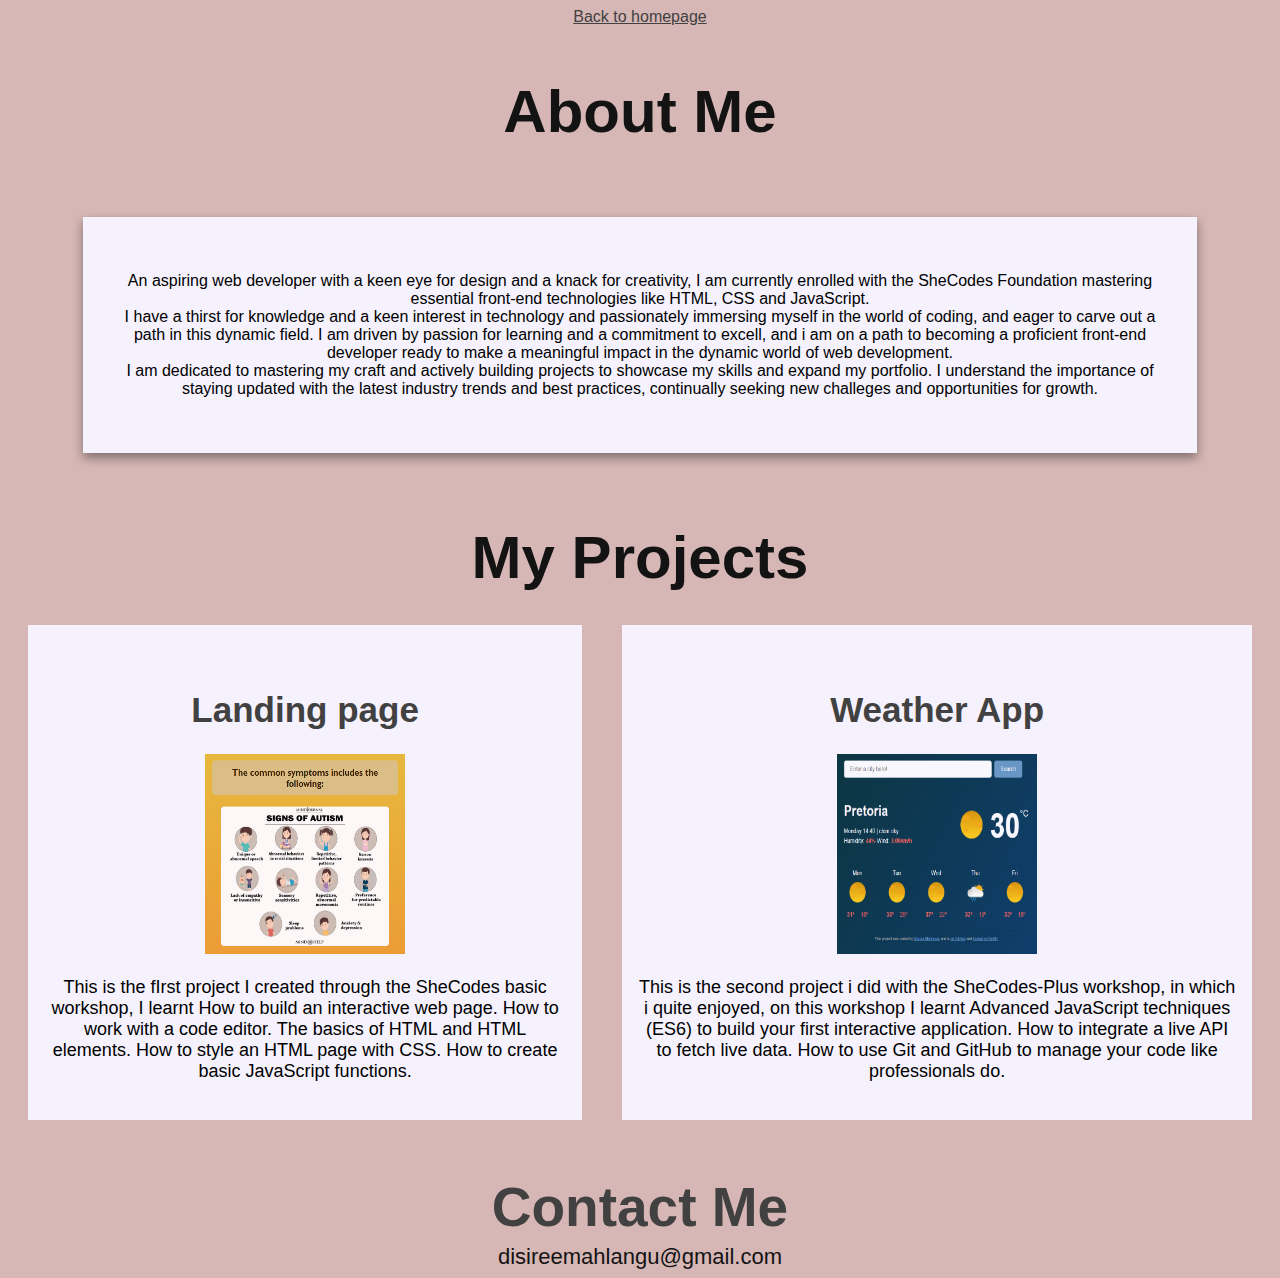
==== about.html @ 941da006 "Imported existing project" ====
<!DOCTYPE html>
<html lang="en">
  <head>
    <meta charset="UTF-8" />
    <meta name="viewport" content="width=device-width, initial-scale=1.0" />
    <title>Document</title>
    <link href="style.css" rel="stylesheet" />
  </head>
  <body>
    <a href="index.html" class="homepage-link">Back to homepage</a>
    <br />
    <h2>About Me</h2>
    <br />
    <p class="paragraph">
      An aspiring web developer with a keen eye for design and a knack for
      creativity, I am currently enrolled with the SheCodes Foundation mastering
      essential front-end technologies like HTML, CSS and JavaScript. <br />I
      have a thirst for knowledge and a keen interest in technology and
      passionately immersing myself in the world of coding, and eager to carve
      out a path in this dynamic field. I am driven by passion for learning and
      a commitment to excell, and i am on a path to becoming a proficient
      front-end developer ready to make a meaningful impact in the dynamic world
      of web development.
      <br />
      I am dedicated to mastering my craft and actively building projects to
      showcase my skills and expand my portfolio. I understand the importance of
      staying updated with the latest industry trends and best practices,
      continually seeking new challeges and opportunities for growth.
    </p>
    <br />
    <h2>My Projects</h2>
    <div class="row">
      <div class="project-paragraph">
        <h1>Landing page</h1>
        <img
          src="Landing-page1.PNG"
          class="img-fluid"
          width="200"
          height="200"
        />
        <p>
          This is the fIrst project I created through the SheCodes basic
          workshop, I learnt How to build an interactive web page. How to work
          with a code editor. The basics of HTML and HTML elements. How to style
          an HTML page with CSS. How to create basic JavaScript functions.
        </p>
      </div>
      <div class="project-paragraph">
        <h1>Weather App</h1>
        <img src="Weather-app.PNG" class="img-fluid" width="200" height="200" />
        <p>
          This is the second project i did with the SheCodes-Plus workshop, in
          which i quite enjoyed, on this workshop I learnt Advanced JavaScript
          techniques (ES6) to build your first interactive application. How to
          integrate a live API to fetch live data. How to use Git and GitHub to
          manage your code like professionals do.
        </p>
      </div>
    </div>
    <div id="contact">
      <h3>Contact Me</h3>
      <a href="disireemahlangu@gmail.com" class="email-link"
        >disireemahlangu@gmail.com</a
      >
    </div>
  </body>
</html>
---- style.css ----
:root {
  --primary-color: #131314;
  --secondary-color: #424141;
  --third-color: #f5f2fe;
  --box-shadow: 0 5px 10px rgba(0, 0, 0, 0.4);
}
body {
  font-family: Arial, Helvetica, sans-serif;
  background: #d6b7b5;
  text-align: center;
}
.navigation-bar {
  border-bottom: var(--secondary-color) solid;
  opacity: 90%;
}
.navbar-brand {
  color: var(--third-color);
  background-color: #d6b7b5;
  padding: 7px;
  border-radius: 9px;
}
.navbar-toggler {
  border: var(--secondary-color) solid;
}
.homepage {
  box-shadow: var(--box-shadow);
  margin: 50px 15px;
  padding: 30px 5px;
  background: var(--third-color);
}
h1 {
  font-size: 35px;
  color: var(--secondary-color);
}

h3 {
  font-size: 55px;
  margin-bottom: 5px;
  color: var(--secondary-color);
}

h2,
strong {
  color: var(--primary-color);
  font-weight: 40px;
  line-height: 35px;
}
h1 {
  margin-top: 45px;
}
h2 {
  font-size: 60px;
}
h4 {
  background-color: #d6b7b5;
  margin-top: 160px;
  font-size: 40px;
  color: var(--secondary-color);
  padding: 15px;
}
strong {
  font-size: 50px;
}

span {
  font-size: 18px;
  color: var(--secondary-color);
}
.navigation-links a {
  text-decoration: none;
  margin: 20px;
  padding: 20px 15px;
  border-radius: 5px;
  color: var(--third-color);
  line-height: 150px;
}
.about-link,
.contact-link {
  background: var(--secondary-color);
  box-shadow: var(--box-shadow);
}

.homepage-link {
  color: var(--secondary-color);
  display: block;
}

.paragraph {
  box-shadow: var(--box-shadow);
  background: var(--third-color);
  margin: 20px 75px;
  padding: 55px 35px;
}
.email-link {
  color: var(--primary-color);
  font-size: 22px;
  text-decoration: none;
}

.email-link:hover {
  text-decoration: underline;
}

.mb-3 {
  font-size: 25px;
}
.launch-link a {
  padding: 15px;
  border-radius: 5px;
  background: var(--secondary-color);
  color: var(--third-color);
  box-shadow: var(--box-shadow);
}
.row {
  display: flex;
  justify-content: space-evenly;
}
.project-paragraph {
  background: var(--third-color);
  padding: 20px 15px;
  font-size: 18px;
  margin-inline: 20px;
}
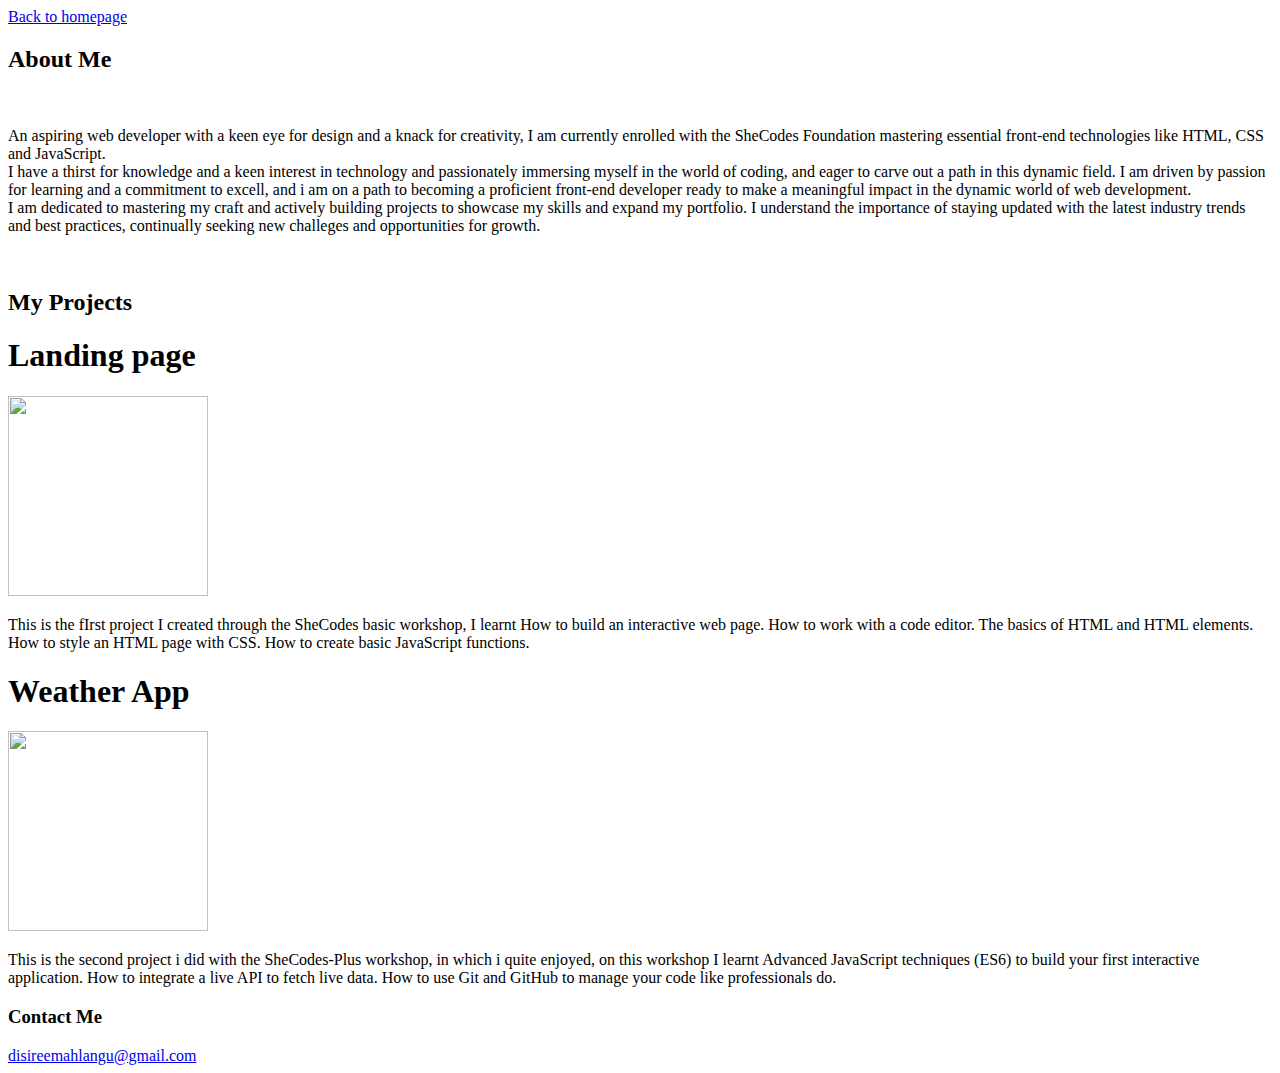
==== commit 117f79a9: "moved images and css into their designated folders and fixed the HTML" ====
--- a/about.html
+++ b/about.html
@@ -4,10 +4,10 @@
     <meta charset="UTF-8" />
     <meta name="viewport" content="width=device-width, initial-scale=1.0" />
     <title>Document</title>
-    <link href="style.css" rel="stylesheet" />
+    <link href="/css/style.css" rel="stylesheet" />
   </head>
   <body>
-    <a href="index.html" class="homepage-link">Back to homepage</a>
+    <a href="/index.html" class="homepage-link">Back to homepage</a>
     <br />
     <h2>About Me</h2>
     <br />
@@ -33,7 +33,7 @@
       <div class="project-paragraph">
         <h1>Landing page</h1>
         <img
-          src="Landing-page1.PNG"
+          src="/images/Landing-page1.PNG"
           class="img-fluid"
           width="200"
           height="200"
@@ -47,7 +47,7 @@
       </div>
       <div class="project-paragraph">
         <h1>Weather App</h1>
-        <img src="Weather-app.PNG" class="img-fluid" width="200" height="200" />
+        <img src="/images/Weather-app.PNG" class="img-fluid" width="200" height="200" />
         <p>
           This is the second project i did with the SheCodes-Plus workshop, in
           which i quite enjoyed, on this workshop I learnt Advanced JavaScript
@@ -59,7 +59,7 @@
     </div>
     <div id="contact">
       <h3>Contact Me</h3>
-      <a href="disireemahlangu@gmail.com" class="email-link"
+      <a href="/disireemahlangu@gmail.com" class="email-link"
         >disireemahlangu@gmail.com</a
       >
     </div>
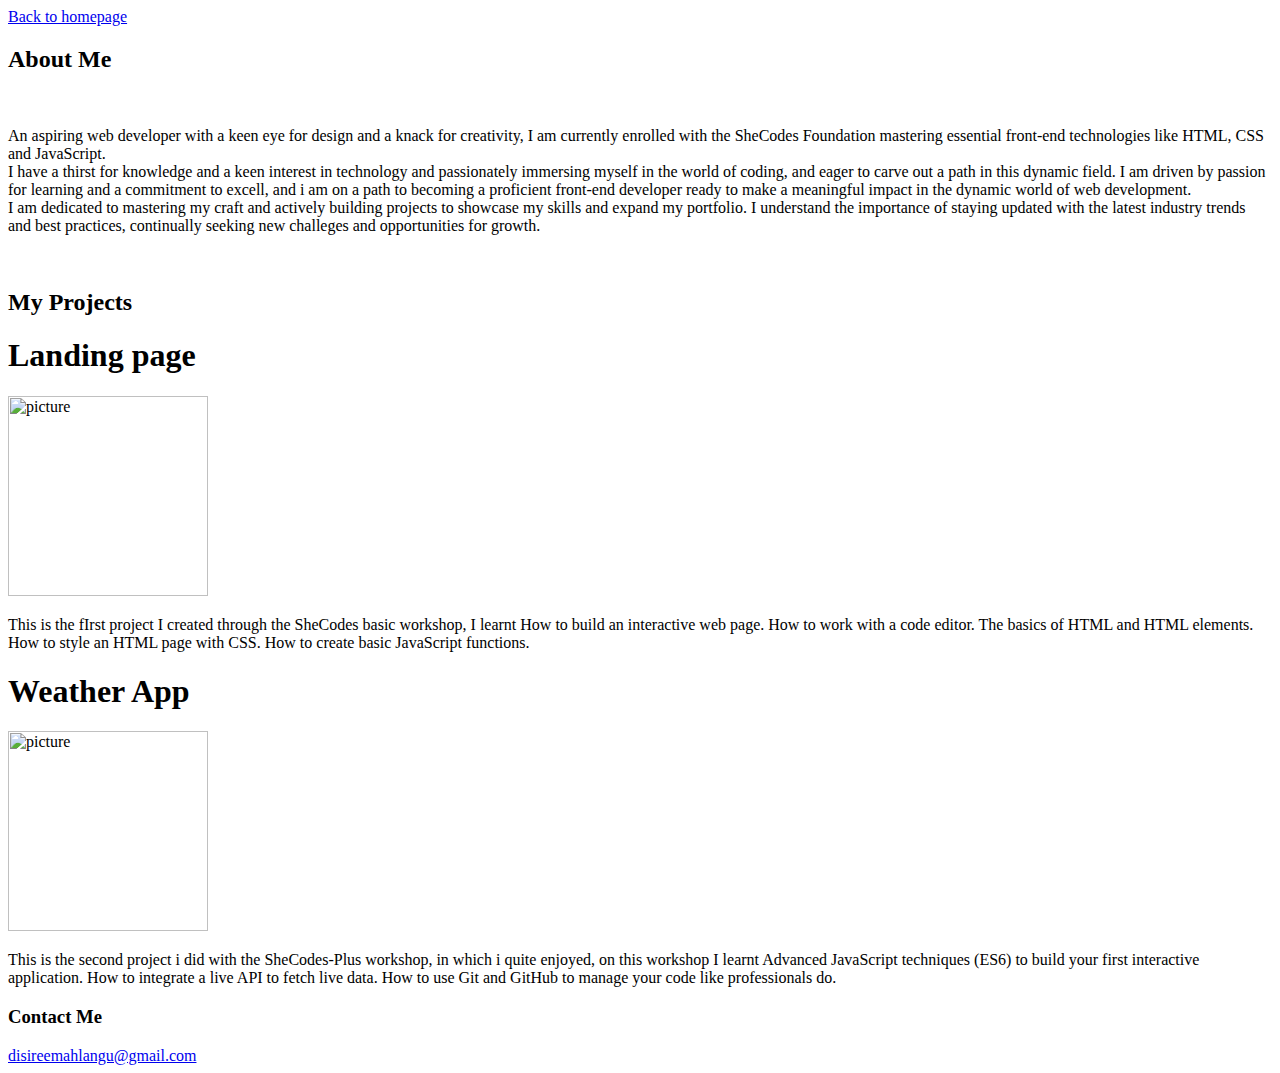
==== commit 517f2924: "Made the project SEO friendly" ====
--- a/about.html
+++ b/about.html
@@ -2,12 +2,13 @@
 <html lang="en">
   <head>
     <meta charset="UTF-8" />
+    <meta name="description" content="about disiree mahlangu" />
     <meta name="viewport" content="width=device-width, initial-scale=1.0" />
-    <title>Document</title>
+    <title>Week3 Advanced Tools Homework(profile)</title>
     <link href="/css/style.css" rel="stylesheet" />
   </head>
   <body>
-    <a href="/index.html" class="homepage-link">Back to homepage</a>
+    <a href="/index.html" class="homepage-link" title="Homepage">Back to homepage</a>
     <br />
     <h2>About Me</h2>
     <br />
@@ -37,6 +38,7 @@
           class="img-fluid"
           width="200"
           height="200"
+          title="picture"
         />
         <p>
           This is the fIrst project I created through the SheCodes basic
@@ -47,7 +49,7 @@
       </div>
       <div class="project-paragraph">
         <h1>Weather App</h1>
-        <img src="/images/Weather-app.PNG" class="img-fluid" width="200" height="200" />
+        <img src="/images/Weather-app.PNG" class="img-fluid" width="200" height="200" title="picture"/>
         <p>
           This is the second project i did with the SheCodes-Plus workshop, in
           which i quite enjoyed, on this workshop I learnt Advanced JavaScript
@@ -59,7 +61,7 @@
     </div>
     <div id="contact">
       <h3>Contact Me</h3>
-      <a href="/disireemahlangu@gmail.com" class="email-link"
+      <a href="/disireemahlangu@gmail.com" class="email-link" title="Email address"
         >disireemahlangu@gmail.com</a
       >
     </div>
